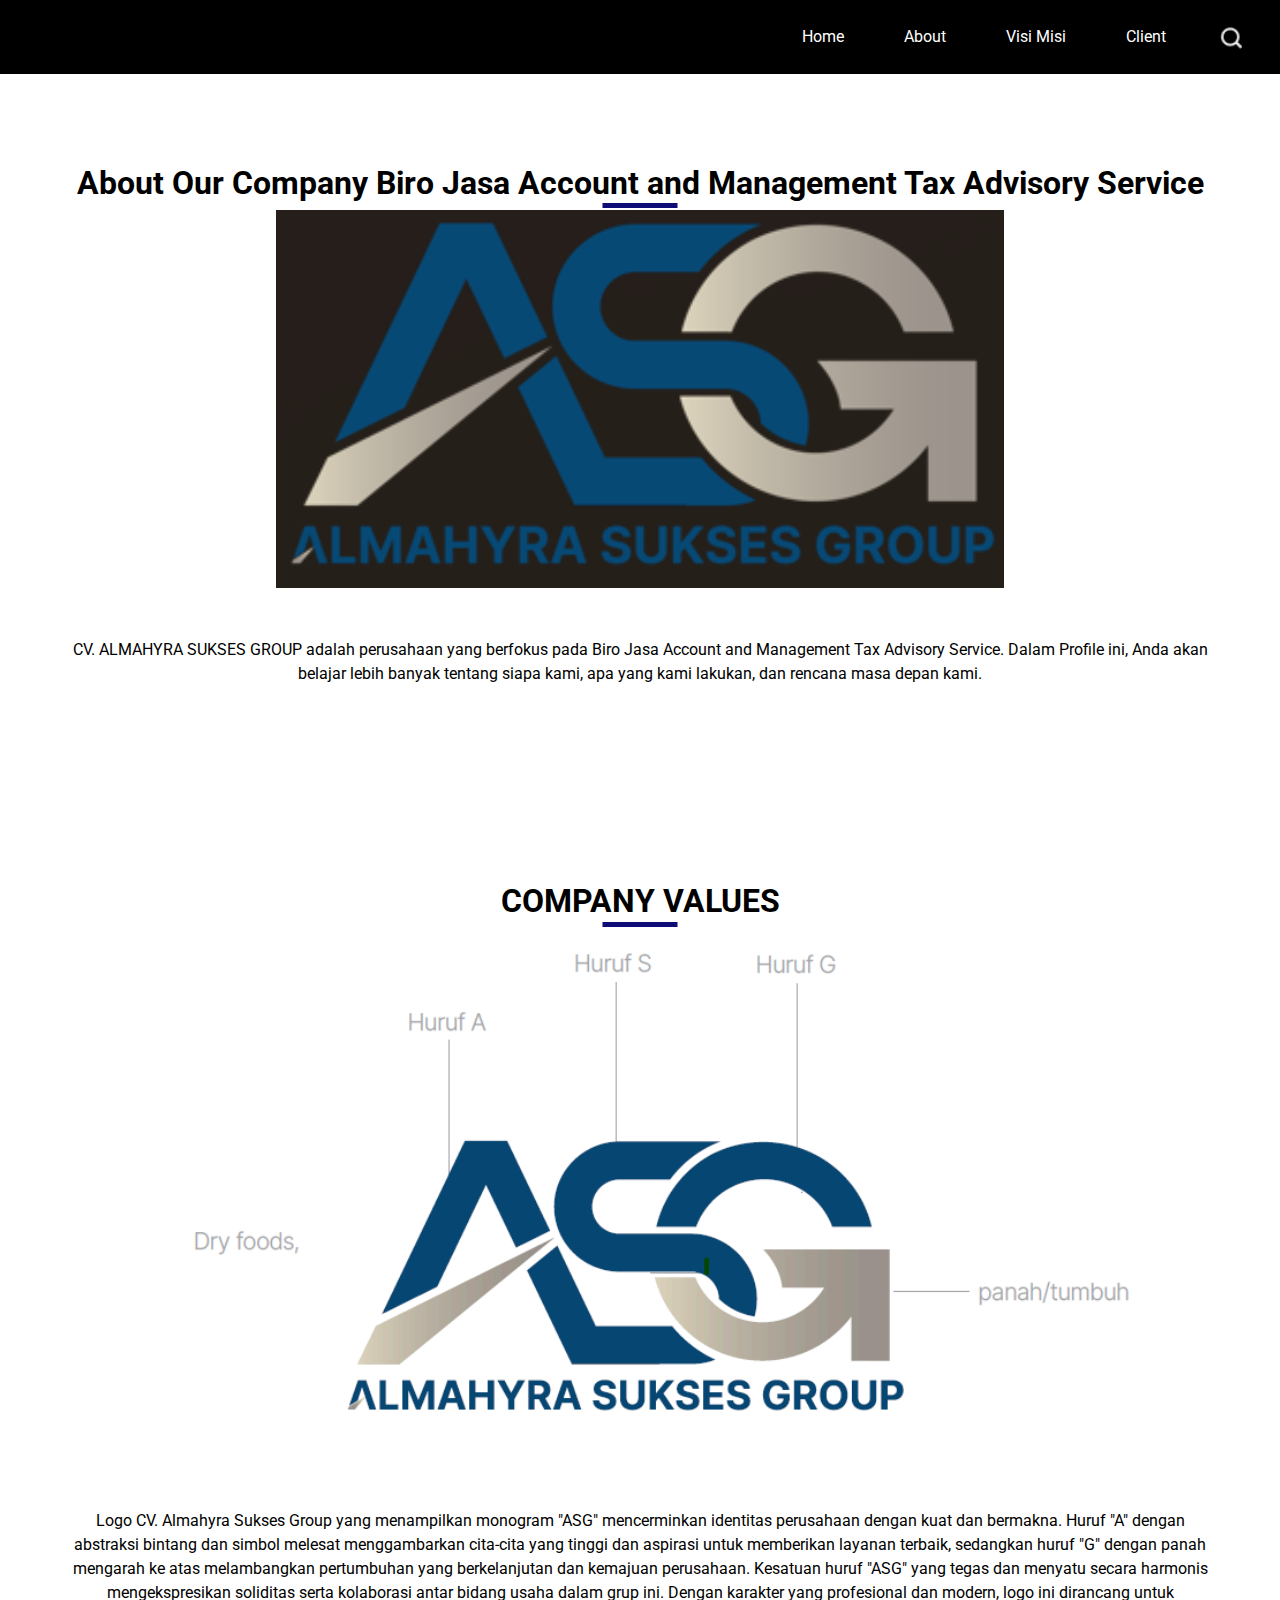
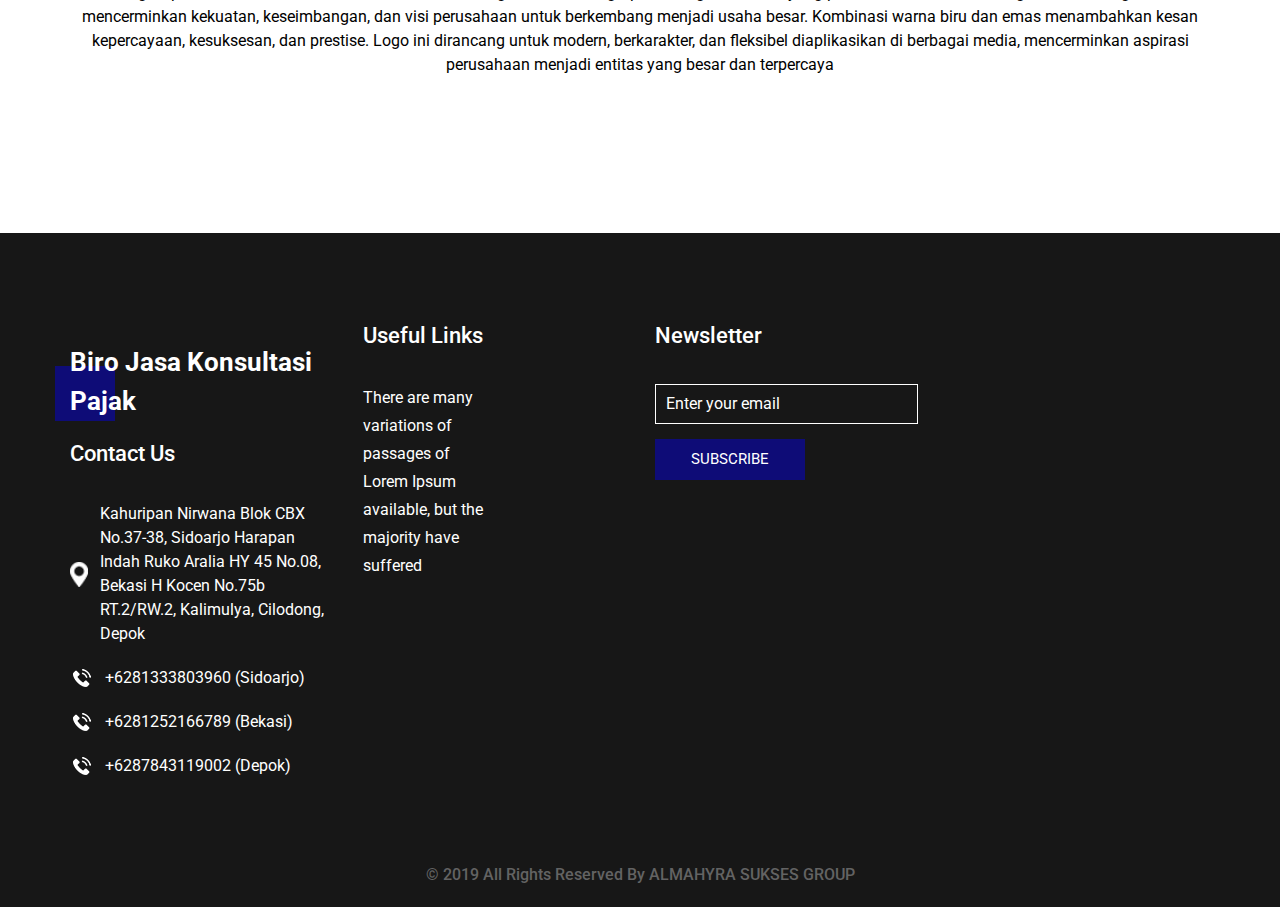
==== about.html @ 08581fa9 "push awal" ====
<!DOCTYPE html>
<html>

<head>
  <!-- Basic -->
  <meta charset="utf-8" />
  <meta http-equiv="X-UA-Compatible" content="IE=edge" />
  <!-- Mobile Metas -->
  <meta name="viewport" content="width=device-width, initial-scale=1, shrink-to-fit=no" />
  <!-- Site Metas -->
  <meta name="keywords" content="" />
  <meta name="description" content="" />
  <meta name="author" content="" />

  <title>COMPANY PROFILE ASG</title>

  <!-- slider stylesheet -->
  <!-- slider stylesheet -->
  <link rel="stylesheet" type="text/css"
    href="https://cdnjs.cloudflare.com/ajax/libs/OwlCarousel2/2.3.4/assets/owl.carousel.min.css" />

  <!-- bootstrap core css -->
  <link rel="stylesheet" type="text/css" href="css/bootstrap.css" />

  <!-- fonts style -->
  <link href="https://fonts.googleapis.com/css?family=Roboto:400,700&display=swap" rel="stylesheet" />
  <!-- Custom styles for this template -->
  <link href="css/style.css" rel="stylesheet" />
  <!-- responsive style -->
  <link href="css/responsive.css" rel="stylesheet" />
</head>

<body>
  <div class="hero_area">
    <!-- header section strats -->
    <header class="header_section">
      <div class="container-fluid">
        <nav class="navbar navbar-expand-lg custom_nav-container ">
          <!-- <a class="navbar-brand" href="index.html">
            <span>
              Biro Jasa Konsultasi Pajak
            </span>
          </a> -->
          <button class="navbar-toggler" type="button" data-toggle="collapse" data-target="#navbarSupportedContent"
            aria-controls="navbarSupportedContent" aria-expanded="false" aria-label="Toggle navigation">
            <span class="navbar-toggler-icon"></span>
          </button>

          <div class="collapse navbar-collapse" id="navbarSupportedContent">
            <div class="d-flex ml-auto flex-column flex-lg-row align-items-center">
              <ul class="navbar-nav  ">
                <li class="nav-item ">
                  <a class="nav-link" href="index.html">Home <span class="sr-only">(current)</span></a>
                </li>
                <li class="nav-item ">
                  <a class="nav-link" href="about.html"> About </a>
                </li>
                <!-- <li class="nav-item">
                  <a class="nav-link" href="how.html"> How </a>
                </li> -->
                <li class="nav-item">
                  <a class="nav-link" href="visimisi.html"> Visi Misi </a>
                </li>
                <li class="nav-item">
                  <a class="nav-link" href="client.html"> Client </a>
                </li>
                <!-- <li class="nav-item">
                  <a class="nav-link" href="#">
                    <span>Wallet</span> <img src="images/wallet.png" alt="" />
                  </a>
                </li>
                <li class="nav-item">
                  <a class="nav-link" href="#"> Login</a>
                </li>
                <li class="nav-item">
                  <a class="nav-link" href="#"> Sign Up</a>
                </li> -->
              </ul>
              <div class="user_option">
                <form class="form-inline my-2 my-lg-0 ml-0 ml-lg-4 mb-3 mb-lg-0">
                  <button class="btn  my-2 my-sm-0 nav_search-btn" type="submit"></button>
                </form>
              </div>
            </div>
          </div>
        </nav>
      </div>
    </header>
    <!-- end header section -->
  </div>

  <!-- about section -->

  <section class="about_section layout_padding">
    <div class="container">
      <div class="heading_container">
        <h2>
          About Our Company Biro Jasa Account and Management
          Tax Advisory Service
        </h2>
      </div>
      <div class="box" >
        <div class="img-box2">
          <img src="images/logo_ASG.png" alt="" style="margin-bottom: 50px;">
        </div>
        <div class="detail-box" >
          <p>
            CV. ALMAHYRA SUKSES GROUP adalah perusahaan yang
            berfokus pada Biro Jasa Account and Management Tax
            Advisory Service. Dalam Profile ini, Anda akan belajar lebih
            banyak tentang siapa kami, apa yang kami lakukan, dan
            rencana masa depan kami.
            
          </p>
          <!-- <div class="btn-box">
            <a href="">
              Read More
            </a>
          </div> -->
        </div>
      </div>
    </div>
  </section>
  <section class="about_section layout_padding">
    <div class="container">
      <div class="heading_container">
        <h2>
          COMPANY VALUES
        </h2>
      </div>
      <div class="box" >
        <div class="img-box2">
          <img src="images/company_value.png" alt="" style="margin-bottom: 50px;">
        </div>
        <div class="detail-box" style="margin-bottom: 50px;">
          <p>
            Logo CV. Almahyra Sukses Group yang menampilkan monogram
            "ASG" mencerminkan identitas perusahaan dengan kuat dan
            bermakna. Huruf "A" dengan abstraksi bintang dan simbol
            melesat menggambarkan cita-cita yang tinggi dan aspirasi untuk
            memberikan layanan terbaik, sedangkan huruf "G" dengan
            panah mengarah ke atas melambangkan pertumbuhan yang
            berkelanjutan dan kemajuan perusahaan. Kesatuan huruf "ASG"
            yang tegas dan menyatu secara harmonis mengekspresikan
            soliditas serta kolaborasi antar bidang usaha dalam grup ini.
            Dengan karakter yang profesional dan modern, logo ini
            dirancang untuk mencerminkan kekuatan, keseimbangan, dan
            visi perusahaan untuk berkembang menjadi usaha besar.
            Kombinasi warna biru dan emas menambahkan kesan
            kepercayaan, kesuksesan, dan prestise. Logo ini dirancang
            untuk modern, berkarakter, dan fleksibel diaplikasikan di
            berbagai media, mencerminkan aspirasi perusahaan menjadi
            entitas yang besar dan terpercaya
            
          </p>
          <!-- <div class="btn-box">
            <a href="">
              Read More
            </a>
          </div> -->
        </div>
      </div>
    </div>
  </section>
  <!-- end about section -->

  <!-- info section -->
  <section class="info_section layout_padding">
    <div class="container">
      <div class="row">
        <div class="col-md-3">
          <div class="info_contact">
            <div class="info_logo">
              <a href="index.html">
                <span>
                  Biro Jasa Konsultasi Pajak
                </span>
              </a>
            </div>
            <h5>
              Contact Us
            </h5>
            <div>
              <div class="img-box">
                <img src="images/location.png" width="18px" alt="" />
              </div>
              <p>
                Kahuripan Nirwana Blok CBX No.37-38, Sidoarjo
                Harapan Indah Ruko Aralia HY 45 No.08, Bekasi
                H Kocen No.75b RT.2/RW.2, Kalimulya, Cilodong, Depok
              </p>
            </div>
            <div>
              <div class="img-box">
                <img src="images/phone.png" width="18px" alt="" />
              </div>
              <p>
                +6281333803960 (Sidoarjo)
              </p>
            </div>
            <div>
              <div class="img-box">
                <img src="images/phone.png" width="18px" alt="" />
              </div>
              <p>
                +6281252166789 (Bekasi)
              </p>
            </div>
            <div>
              <div class="img-box">
                <img src="images/phone.png" width="18px" alt="" />
              </div>
              <p>
                +6287843119002 (Depok)
              </p>
            </div>
          </div>
        </div>
        

        <div class="col-md-3">
          <div class="info_links">
            <h5>
              Useful Links
            </h5>
            <ul>
              <li>
                <a href="">
                  There are many
                </a>
              </li>
              <li>
                <a href="">
                  variations of
                </a>
              </li>
              <li>
                <a href="">
                  passages of
                </a>
              </li>
              <li>
                <a href="">
                  Lorem Ipsum
                </a>
              </li>
              <li>
                <a href="">
                  available, but the
                </a>
              </li>
              <li>
                <a href="">
                  majority have
                </a>
              </li>
              <li>
                <a href="">
                  suffered
                </a>
              </li>
            </ul>
          </div>
        </div>
        <div class="col-md-3">
          <div class="info_form ">
            <h5>
              Newsletter
            </h5>
            <form action="">
              <input type="email" placeholder="Enter your email" />
              <button>
                Subscribe
              </button>
            </form>
          </div>
        </div>
      </div>
    </div>
  </section>

  <!-- end info_section -->

  <!-- footer section -->
  <section class="container-fluid footer_section">
    <p>
      &copy; 2019 All Rights Reserved By
      <a href="https://html.design/">ALMAHYRA SUKSES GROUP</a>
    </p>
  </section>
  <!-- footer section -->

  <script type="text/javascript" src="js/jquery-3.4.1.min.js"></script>
  <script type="text/javascript" src="js/bootstrap.js"></script>
  <script type="text/javascript" src="https://cdnjs.cloudflare.com/ajax/libs/OwlCarousel2/2.3.4/owl.carousel.min.js">
  </script>
  <!-- owl carousel script 
    -->
  <script type="text/javascript">
    $(".owl-carousel").owlCarousel({
      loop: true,
      margin: 0,
      navText: [],
      center: true,
      autoplay: true,
      autoplayHoverPause: true,
      responsive: {
        0: {
          items: 1
        },
        1000: {
          items: 3
        }
      }
    });
  </script>
  <!-- end owl carousel script -->
</body>

</html>
---- css/style.css ----
body {
  font-family: "Roboto", sans-serif;
  color: #000000;
  background-color: #ffffff;
}

.layout_padding {
  padding: 90px 0;
}

.layout_padding2 {
  padding: 45px 0;
}

.layout_padding2-top {
  padding-top: 45px;
}

.layout_padding2-bottom {
  padding-bottom: 45px;
}

.layout_padding-top {
  padding-top: 90px;
}

.layout_padding-bottom {
  padding-bottom: 90px;
}

.heading_container {
  display: -webkit-box;
  display: -ms-flexbox;
  display: flex;
  -webkit-box-pack: center;
      -ms-flex-pack: center;
          justify-content: center;
  text-align: center;
}

.heading_container h2 {
  font-weight: bold;
  position: relative;
}

.heading_container h2::before {
  content: "";
  position: absolute;
  bottom: -6px;
  left: 50%;
  width: 75px;
  height: 5px;
  background-color: #0e0c77;
  -webkit-transform: translateX(-50%);
          transform: translateX(-50%);
}

/*header section*/
.hero_area {
  background-image: url(../images/hero-bg.jpg);
  background-size: cover;
}

.sub_page .hero_area {
  height: auto;
}

.sub_page .who_section.layout_padding {
  padding-top: 0;
}

.hero_area.sub_pages {
  height: auto;
}

.header_section {
  background-color: #000000;
}
/* INI HEADERNYA  */

.header_section .container-fluid {
  padding-right: 25px;
  padding-left: 25px;
}

.header_section .nav_container {
  margin: 0 auto;
}

.custom_nav-container.navbar-expand-lg .navbar-nav .nav-item .nav-link {
  margin: 10px 30px;
  padding: 0;
  color: #ffffff;
  text-align: center;
  position: relative;
}

.custom_nav-container.navbar-expand-lg .navbar-nav .nav-item .nav-link::after {
  display: none;
  content: "";
  position: absolute;
  left: 0;
  bottom: 0;
  width: 100%;
  height: 1px;
  background-color: #ffffff;
}

.custom_nav-container.navbar-expand-lg .navbar-nav .nav-item.active a::after, .custom_nav-container.navbar-expand-lg .navbar-nav .nav-item:hover a::after {
  display: block;
}

a,
a:hover,
a:focus {
  text-decoration: none;
}

a:hover,
a:focus {
  color: initial;
}

.btn,
.btn:focus {
  outline: none !important;
  -webkit-box-shadow: none;
          box-shadow: none;
}

.user_option {
  display: -webkit-box;
  display: -ms-flexbox;
  display: flex;
  -webkit-box-align: center;
      -ms-flex-align: center;
          align-items: center;
}

.user_option a {
  color: #ffffff;
  margin: 10px 30px;
}

.custom_nav-container .nav_search-btn {
  background-image: url(../images/search-icon.png);
  background-size: 22px;
  background-repeat: no-repeat;
  background-position-y: 7px;
  width: 35px;
  height: 35px;
  padding: 0;
  border: none;
}

.navbar-brand {
  display: -webkit-box;
  display: -ms-flexbox;
  display: flex;
  -webkit-box-align: center;
      -ms-flex-align: center;
          align-items: center;
  position: relative;
}

.navbar-brand span {
  font-size: 40px;
  color: #ffffff;
  position: relative;
  z-index: 3;
}
.title {
  display: flex;
  justify-content: center; /* Mencentralisasi gambar secara horizontal */
  align-items: center; /* Mencentralisasi gambar secara vertikal */
  height: 100px; /* Atur tinggi sesuai kebutuhan */
}

.navbar-brand::before {
  content: "";
  position: absolute;
  left: -10px;
  bottom: 0;
  width: 45px;
  height: 45px;
  background-color: #000000;
  z-index: 2;
}

.custom_nav-container {
  z-index: 99999;
  padding: 15px 0;
}

.custom_nav-container .navbar-toggler {
  outline: none;
}

.custom_nav-container .navbar-toggler .navbar-toggler-icon {
  background-image: url(../images/menu.png);
  background-size: 55px;
}

/*end header section*/
.slider_section {
  height: 90%;
  display: -webkit-box;
  display: -ms-flexbox;
  display: flex;
  -webkit-box-align: center;
      -ms-flex-align: center;
          align-items: center;
  color: #ffffff;
}

.slider_section #carouselExampleIndicators {
  width: 100%;
}

.slider_section .row {
  -webkit-box-align: center;
      -ms-flex-align: center;
          align-items: center;
}

.slider_section .box {
  margin: 125px 0;
}

.slider_section .detail-box h1 {
  font-size: 4rem;
  font-weight: bold;
}

.slider_section .detail-box h2 {
  font-weight: bold;
  font-size: 2.5rem;
}

.slider_section .detail-box p {
  margin-top: 25px;
}

.slider_section .detail-box a {
  display: inline-block;
  padding: 10px 45px;
  background-color: #171717;
  border: 1px solid #171717;
  color: #ffffff;
  border-radius: 5px;
  -webkit-transition: -webkit-transform 0.3s;
  transition: -webkit-transform 0.3s;
  transition: transform 0.3s;
  transition: transform 0.3s, -webkit-transform 0.3s;
  margin-top: 35px;
}

.slider_section .detail-box a:hover {
  -webkit-transform: translateY(-3px);
          transform: translateY(-3px);
  -webkit-box-shadow: 0px 3px 4px 0 rgba(0, 0, 0, 0.2);
          box-shadow: 0px 3px 4px 0 rgba(0, 0, 0, 0.2);
}

.slider_section .img-box img {
  width: 100%;
}
.slider_section .img-box2 img {
  width: 100%;
}
.slider_section #carouselExampleIndicators .carousel-indicators {
  bottom: 45px;
  margin: 0;
  -webkit-box-align: center;
      -ms-flex-align: center;
          align-items: center;
}

.slider_section #carouselExampleIndicators .carousel-indicators li {
  width: 14px;
  height: 14px;
  background-color: transparent;
  border: 2px solid #ffffff;
  border-radius: 100%;
  opacity: 1;
}

.slider_section #carouselExampleIndicators .carousel-indicators li.active {
  border: 4px solid #ffffff;
}

.how_section .how_container {
  display: -webkit-box;
  display: -ms-flexbox;
  display: flex;
  -webkit-box-pack: center;
      -ms-flex-pack: center;
          justify-content: center;
  padding: 45px 60px;
  -ms-flex-wrap: wrap;
      flex-wrap: wrap;
}

.how_section .how_container .box {
  text-align: center;
  margin: 10px;
  min-width: 200px;
  width: 325px;
}

.how_section .how_container .box .img-box {
  display: -webkit-box;
  display: -ms-flexbox;
  display: flex;
  -webkit-box-pack: center;
      -ms-flex-pack: center;
          justify-content: center;
  height: 200px;
  background-color: #f6f5f7;
}

.how_section .how_container .box .img-box svg {
  width: 75px;
  height: auto;
}

.how_section .how_container .box .detail-box {
  margin-top: 15px;
}

.how_section .how_container .box .detail-box h5 {
  font-weight: bold;
  position: relative;
}

.how_section .how_container .box .detail-box h5::before {
  display: none;
  content: "";
  position: absolute;
  bottom: -4px;
  left: 50%;
  width: 75px;
  height: 2px;
  background-color: #0e0c77;
  -webkit-transform: translateX(-50%);
          transform: translateX(-50%);
}

.how_section .how_container .box .detail-box p {
  color: #b8b8b8;
}

.how_section .how_container .box:hover .img-box {
  background-color: #0e0c77;
}

.how_section .how_container .box:hover .img-box svg {
  fill: #ffffff;
}

.how_section .how_container .box:hover .detail-box {
  margin-top: 15px;
}

.how_section .how_container .box:hover .detail-box h5::before {
  display: block;
}

.how_section .how_container .box:hover .detail-box p {
  color: #393a3c;
}

.how_section .btn-box {
  display: -webkit-box;
  display: -ms-flexbox;
  display: flex;
  -webkit-box-pack: center;
      -ms-flex-pack: center;
          justify-content: center;
}

.how_section .btn-box a {
  display: inline-block;
  padding: 10px 45px;
  background-color: #171717;
  border: 1px solid #171717;
  color: #ffffff;
  border-radius: 5px;
  -webkit-transition: -webkit-transform 0.3s;
  transition: -webkit-transform 0.3s;
  transition: transform 0.3s;
  transition: transform 0.3s, -webkit-transform 0.3s;
}

.how_section .btn-box a:hover {
  -webkit-transform: translateY(-3px);
          transform: translateY(-3px);
  -webkit-box-shadow: 0px 3px 4px 0 rgba(0, 0, 0, 0.2);
          box-shadow: 0px 3px 4px 0 rgba(0, 0, 0, 0.2);
}

.about_section {
  text-align: center;
}

.about_section .box {
  display: -webkit-box;
  display: -ms-flexbox;
  display: flex;
  -webkit-box-orient: vertical;
  -webkit-box-direction: normal;
      -ms-flex-direction: column;
          flex-direction: column;
  -webkit-box-align: center;
      -ms-flex-align: center;
          align-items: center;
}

.about_section .box .img-box {
  display: -webkit-box;
  display: -ms-flexbox;
  display: flex;
  -webkit-box-pack: center;
      -ms-flex-pack: center;
          justify-content: center;
  margin-top: 25px;
}

.about_section .box .img-box img {
  max-width: 100%;
  -webkit-filter: drop-shadow(0px 36px 13px rgba(0, 0, 0, 0.3));
          filter: drop-shadow(0px 36px 13px rgba(0, 0, 0, 0.3));
}

.about_section .btn-box {
  display: -webkit-box;
  display: -ms-flexbox;
  display: flex;
  -webkit-box-pack: center;
      -ms-flex-pack: center;
          justify-content: center;
}

.about_section .btn-box a {
  display: inline-block;
  padding: 10px 45px;
  background-color: #171717;
  border: 1px solid #171717;
  color: #ffffff;
  border-radius: 5px;
  -webkit-transition: -webkit-transform 0.3s;
  transition: -webkit-transform 0.3s;
  transition: transform 0.3s;
  transition: transform 0.3s, -webkit-transform 0.3s;
  margin-top: 35px;
}

.about_section .btn-box a:hover {
  -webkit-transform: translateY(-3px);
          transform: translateY(-3px);
  -webkit-box-shadow: 0px 3px 4px 0 rgba(0, 0, 0, 0.2);
          box-shadow: 0px 3px 4px 0 rgba(0, 0, 0, 0.2);
}

section.app_section {
  color: #ffffff;
  background: -webkit-gradient(linear, left top, right top, from(#0e0c77), to(#072e85));
  background: linear-gradient(to right, #0e0c77, #072e85);
}

section.app_section .row {
  -webkit-box-align: center;
      -ms-flex-align: center;
          align-items: center;
}

section.app_section .detail-box h2 {
  font-weight: bold;
  margin-bottom: 20px;
}

section.app_section .detail-box .download_box {
  margin-top: 55px;
  max-width: 45px 0;
  display: -webkit-box;
  display: -ms-flexbox;
  display: flex;
  -webkit-box-align: center;
      -ms-flex-align: center;
          align-items: center;
}

section.app_section .detail-box .download_box h5 {
  margin-right: 25px;
}

section.app_section .detail-box .download_box .btn-box {
  display: -webkit-box;
  display: -ms-flexbox;
  display: flex;
}

section.app_section .detail-box .download_box .btn-box a {
  display: -webkit-box;
  display: -ms-flexbox;
  display: flex;
  margin: 0 5px;
}

section.app_section .detail-box .download_box .btn-box a img {
  max-width: 100%;
}

section.app_section .img-box {
  display: -webkit-box;
  display: -ms-flexbox;
  display: flex;
  -webkit-box-pack: center;
      -ms-flex-pack: center;
          justify-content: center;
  -webkit-transform: scale(1.07) translateY(-14px);
          transform: scale(1.07) translateY(-14px);
}

section.app_section .img-box img {
  width: 85%;
}

.auto_section {
  text-align: center;
}

.auto_section .box {
  display: -webkit-box;
  display: -ms-flexbox;
  display: flex;
  -webkit-box-orient: vertical;
  -webkit-box-direction: normal;
      -ms-flex-direction: column;
          flex-direction: column;
  -webkit-box-align: center;
      -ms-flex-align: center;
          align-items: center;
}

.auto_section .box .img-box {
  display: -webkit-box;
  display: -ms-flexbox;
  display: flex;
  -webkit-box-pack: center;
      -ms-flex-pack: center;
          justify-content: center;
  margin-top: 5px;
}

.auto_section .box .img-box img {
  max-width: 100%;
}

.auto_section .btn-box {
  display: -webkit-box;
  display: -ms-flexbox;
  display: flex;
  -webkit-box-pack: center;
      -ms-flex-pack: center;
          justify-content: center;
}

.auto_section .btn-box a {
  display: inline-block;
  padding: 10px 45px;
  background-color: #171717;
  border: 1px solid #171717;
  color: #ffffff;
  border-radius: 5px;
  -webkit-transition: -webkit-transform 0.3s;
  transition: -webkit-transform 0.3s;
  transition: transform 0.3s;
  transition: transform 0.3s, -webkit-transform 0.3s;
  margin-top: 35px;
}

.auto_section .btn-box a:hover {
  -webkit-transform: translateY(-3px);
          transform: translateY(-3px);
  -webkit-box-shadow: 0px 3px 4px 0 rgba(0, 0, 0, 0.2);
          box-shadow: 0px 3px 4px 0 rgba(0, 0, 0, 0.2);
}

.client_section .box {
  display: -webkit-box;
  display: -ms-flexbox;
  display: flex;
  -webkit-box-align: center;
      -ms-flex-align: center;
          align-items: center;
  width: 65%;
  margin: 45px auto;
}

.client_section .box .client_id {
  display: -webkit-box;
  display: -ms-flexbox;
  display: flex;
  -webkit-box-orient: vertical;
  -webkit-box-direction: normal;
      -ms-flex-direction: column;
          flex-direction: column;
  -webkit-box-align: center;
      -ms-flex-align: center;
          align-items: center;
  padding: 10px 40px 5px 15px;
  text-align: center;
  position: relative;
  margin-right: 25px;
}

.client_section .box .client_id .img-box {
  width: 175px;
}

.client_section .box .client_id .img-box img {
  width: 100%;
}

.client_section .box .client_id .name {
  margin-top: 15px;
}

.client_section .box .client_id .name h5 {
  text-transform: uppercase;
  font-size: 18px;
}

.client_section .box .client_id .name h6 {
  color: #6d6c6c;
}

.client_section .box .client_id:before {
  content: "";
  position: absolute;
  top: 0;
  left: 0;
  width: 100%;
  height: 100%;
  background-color: #ffffff;
  z-index: -1;
  -webkit-clip-path: polygon(0 14%, 89% 14%, 89% 48%, 100% 53%, 89% 58%, 89% 100%, 0 100%);
          clip-path: polygon(0 14%, 89% 14%, 89% 48%, 100% 53%, 89% 58%, 89% 100%, 0 100%);
}

.client_section .box .client_id:after {
  content: "";
  position: absolute;
  top: 17%;
  left: 3%;
  width: 85%;
  height: 85%;
  background-color: rgba(0, 0, 0, 0.2);
  z-index: -2;
  -webkit-filter: blur(25px);
          filter: blur(25px);
}

.client_section .btn-box {
  display: -webkit-box;
  display: -ms-flexbox;
  display: flex;
  -webkit-box-pack: center;
      -ms-flex-pack: center;
          justify-content: center;
}

.client_section .btn-box a {
  display: inline-block;
  padding: 10px 45px;
  background-color: #171717;
  border: 1px solid #171717;
  color: #ffffff;
  border-radius: 5px;
  -webkit-transition: -webkit-transform 0.3s;
  transition: -webkit-transform 0.3s;
  transition: transform 0.3s;
  transition: transform 0.3s, -webkit-transform 0.3s;
  margin-top: 25px;
}

.client_section .btn-box a:hover {
  -webkit-transform: translateY(-3px);
          transform: translateY(-3px);
  -webkit-box-shadow: 0px 3px 4px 0 rgba(0, 0, 0, 0.2);
          box-shadow: 0px 3px 4px 0 rgba(0, 0, 0, 0.2);
}

.info_section {
  background-color: #171717;
  color: #ffffff;
  padding: 90px 0 45px 0;
}

.info_section h5 {
  margin-bottom: 35px;
  font-size: 22px;
}

.info_section .info_contact .info_logo a {
  position: relative;
}

.info_section .info_contact .info_logo a span {
  color: #ffffff;
  font-size: 26px;
  font-weight: bold;
  position: relative;
  z-index: 3;
}

.info_section .info_contact .info_logo a::before {
  content: "";
  position: absolute;
  left: -15px;
  bottom: 0;
  width: 60px;
  height: 55px;
  background-color: #0e0c77;
  z-index: 2;
}

.info_section .info_contact .img-box {
  width: 35px;
  display: -webkit-box;
  display: -ms-flexbox;
  display: flex;
  -webkit-box-pack: center;
      -ms-flex-pack: center;
          justify-content: center;
}

.info_section .info_contact p {
  margin: 0;
}

.info_section .info_contact > div {
  display: -webkit-box;
  display: -ms-flexbox;
  display: flex;
  -webkit-box-align: center;
      -ms-flex-align: center;
          align-items: center;
  margin: 20px 0;
}

.info_section .info_contact > div img {
  height: auto;
  margin-right: 12px;
}

.info_section .info_links ul {
  padding: 0;
}

.info_section .info_links ul li {
  list-style-type: none;
}

.info_section .info_links ul li a {
  display: inline-block;
  color: #ffffff;
  margin: 2px 0;
}

.info_section .info_form form input {
  outline: none;
  width: 100%;
  padding: 7px 10px;
  border: 1px solid #ffffff;
  background-color: transparent;
  color: #ffffff;
}

.info_section .info_form form input::-webkit-input-placeholder {
  color: #ffffff;
}

.info_section .info_form form input:-ms-input-placeholder {
  color: #ffffff;
}

.info_section .info_form form input::-ms-input-placeholder {
  color: #ffffff;
}

.info_section .info_form form input::placeholder {
  color: #ffffff;
}

.info_section .info_form form button {
  display: inline-block;
  padding: 8px 35px;
  background-color: #0e0c77;
  border: 1px solid #0e0c77;
  color: #ffffff;
  border-radius: 0;
  -webkit-transition: -webkit-transform 0.3s;
  transition: -webkit-transform 0.3s;
  transition: transform 0.3s;
  transition: transform 0.3s, -webkit-transform 0.3s;
  margin-top: 15px;
  text-transform: uppercase;
  font-size: 15px;
}

.info_section .info_form form button:hover {
  -webkit-transform: translateY(-3px);
          transform: translateY(-3px);
  -webkit-box-shadow: 0px 3px 4px 0 rgba(0, 0, 0, 0.2);
          box-shadow: 0px 3px 4px 0 rgba(0, 0, 0, 0.2);
}

/* footer section*/
.footer_section {
  background-color: #171717;
  font-weight: 500;
  display: -webkit-box;
  display: -ms-flexbox;
  display: flex;
  -webkit-box-pack: center;
      -ms-flex-pack: center;
          justify-content: center;
}

.footer_section p {
  padding: 20px;
  color: #636363;
  margin: 0 auto;
  text-align: center;
}

.footer_section a {
  color: #636363;
}
.box {
  position: relative;
  overflow: hidden; /* Memastikan gambar tidak meluap */
}

.img-box img {
  transition: filter 0.3s ease; /* Efek transisi */
}


.box:hover .img-box img {
  filter: brightness(0) invert(1);
}

.text {
  display: flex;
  justify-content: center; /* Untuk memusatkan secara horizontal */
  align-items: center; /* Untuk memusatkan secara vertikal jika ada tinggi */
  color: #072e85;
  text-align: center; /* Menjaga teks tetap rapi */
  width: 100%; /* Pastikan lebar penuh agar bisa memusatkan konten */
}

/* end footer section*/
/*# sourceMappingURL=style.css.map */
---- css/responsive.css ----
@media (max-width: 1120px) {}

@media (max-width: 992px) {

    .custom_nav-container .nav_search-btn {
        background-position: center;
        margin-top: 10px;
    }

    .slider_section .box {
        margin: 75px 0 125px 0;
    }

    .client_section .box {
        width: 90%;
    }
}

@media (max-width: 768px) {
    .slider_section .detail-box {
        text-align: center;
        margin-bottom: 45px;
    }

    .info_section .col-md-3 {
        text-align: center;
    }

    .info_section .col-md-3:not(:nth-last-child(1)) {
        margin-bottom: 35px;
    }

    .info_section .col-md-3>div {
        display: flex;
        flex-direction: column;
        align-items: center;
    }

    section.app_section {
        padding: 65px 0;
    }

    section.app_section .img-box {
        transform: none;
        margin-top: 35px;
    }

    section.app_section .detail-box {
        text-align: center;
    }

    .client_section .box {
        width: 100%;
    }

    .info_section .info_contact .info_logo {
        margin-bottom: 45px;
    }

    .info_section .info_form form input {
        text-align: center;
    }
}


@media (max-width: 576px) {
    .slider_section .detail-box h1 {
        font-size: 3.5rem;
    }

    .slider_section .detail-box h2 {
        font-size: 2.2rem;
    }

    section.app_section .detail-box .download_box {
        flex-direction: column;
    }

    section.app_section .detail-box .download_box .btn-box {
        margin-top: 15px;
    }

    .client_section .box {
        flex-direction: column;
        align-items: center;
        text-align: center;
    }

    .client_section .box .client_id {
        margin: 0;
        margin-bottom: 15px;
    }

    .client_section .box .client_id {
        padding: 15px;
    }

    .client_section .box .client_id::before {
        clip-path: none;
    }

    .client_section .box .client_id::after {
        top: 3%;
        left: 0%;
        width: 100%;
        height: 100%;
        background-color: rgba(0, 0, 0, 0.1);
        filter: blur(10px);

    }
}

@media (max-width: 480px) {}

@media (max-width: 420px) {
    .slider_section .detail-box h1 {
        font-size: 2.5rem;
    }

    .slider_section .detail-box h2 {
        font-size: 1.8rem;
    }
}

@media (max-width: 360px) {}

@media (min-width: 1200px) {
    .container {
        max-width: 1170px;
    }
}
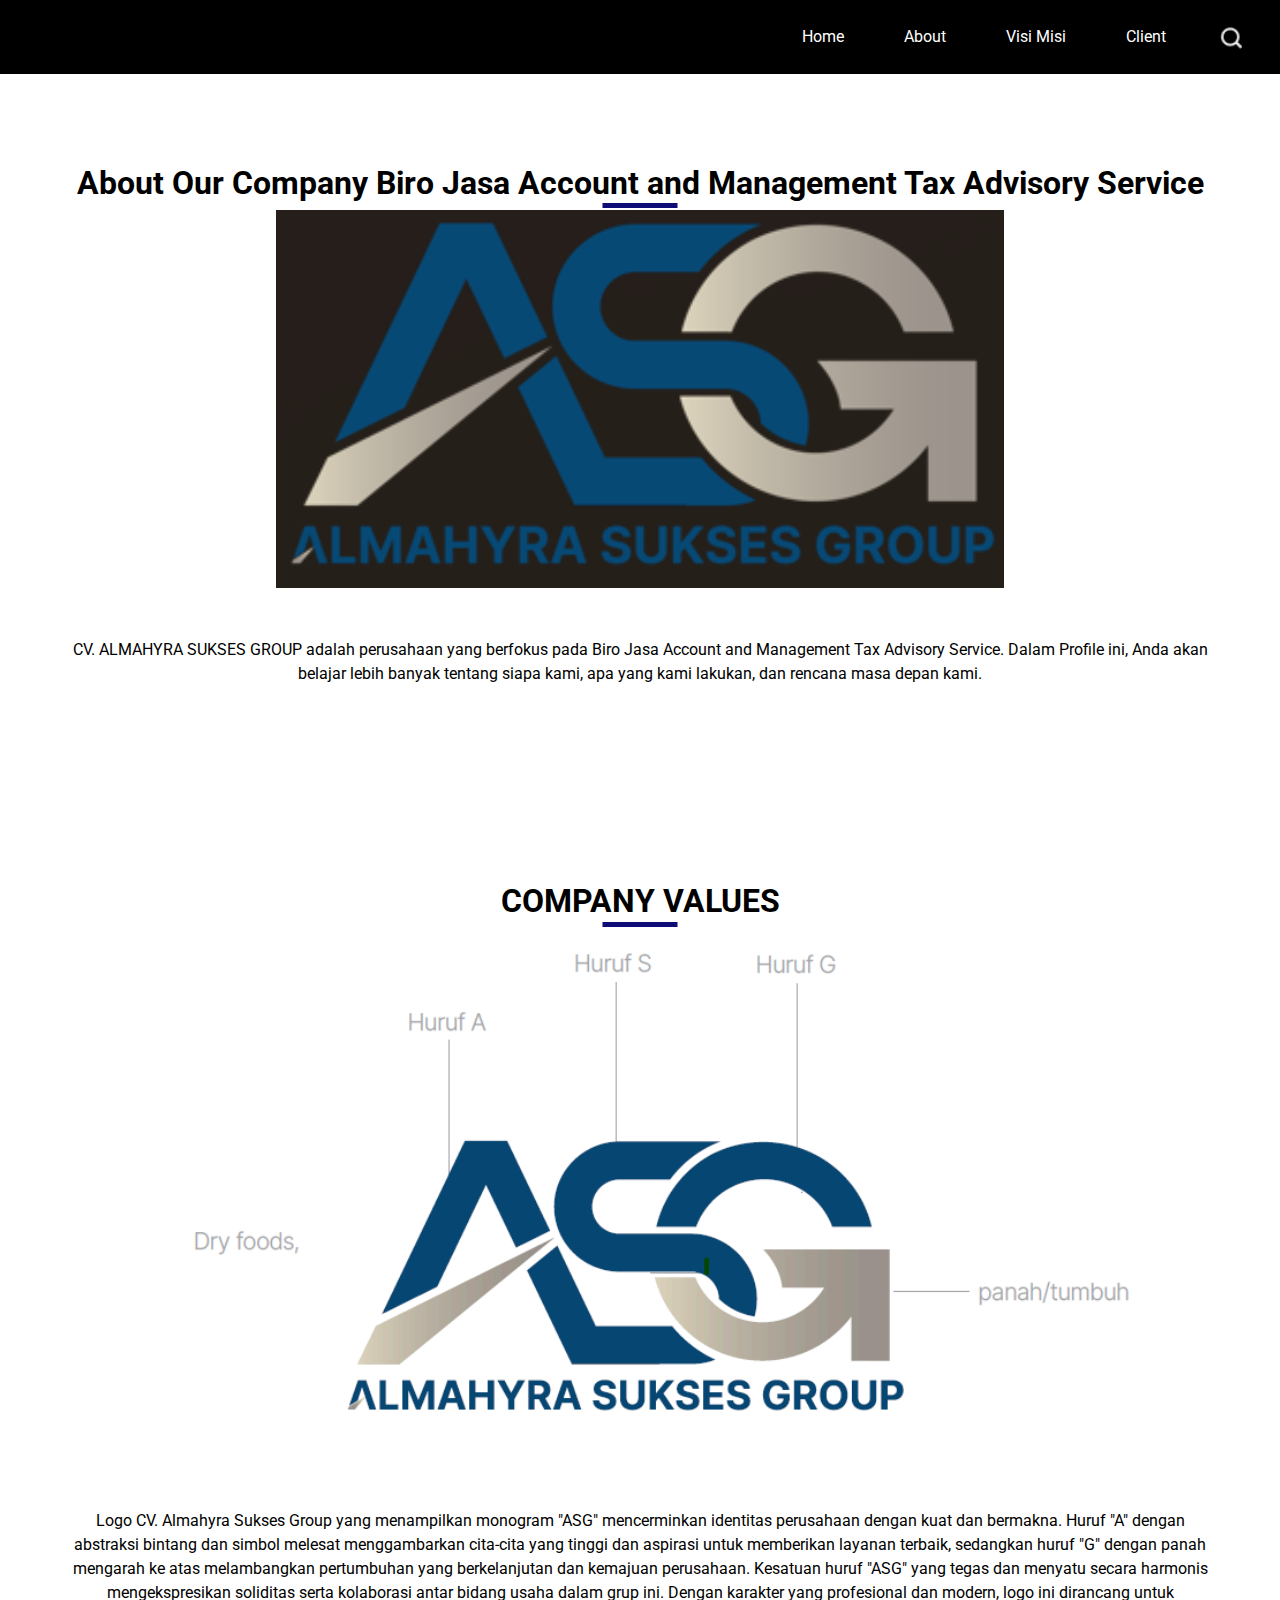
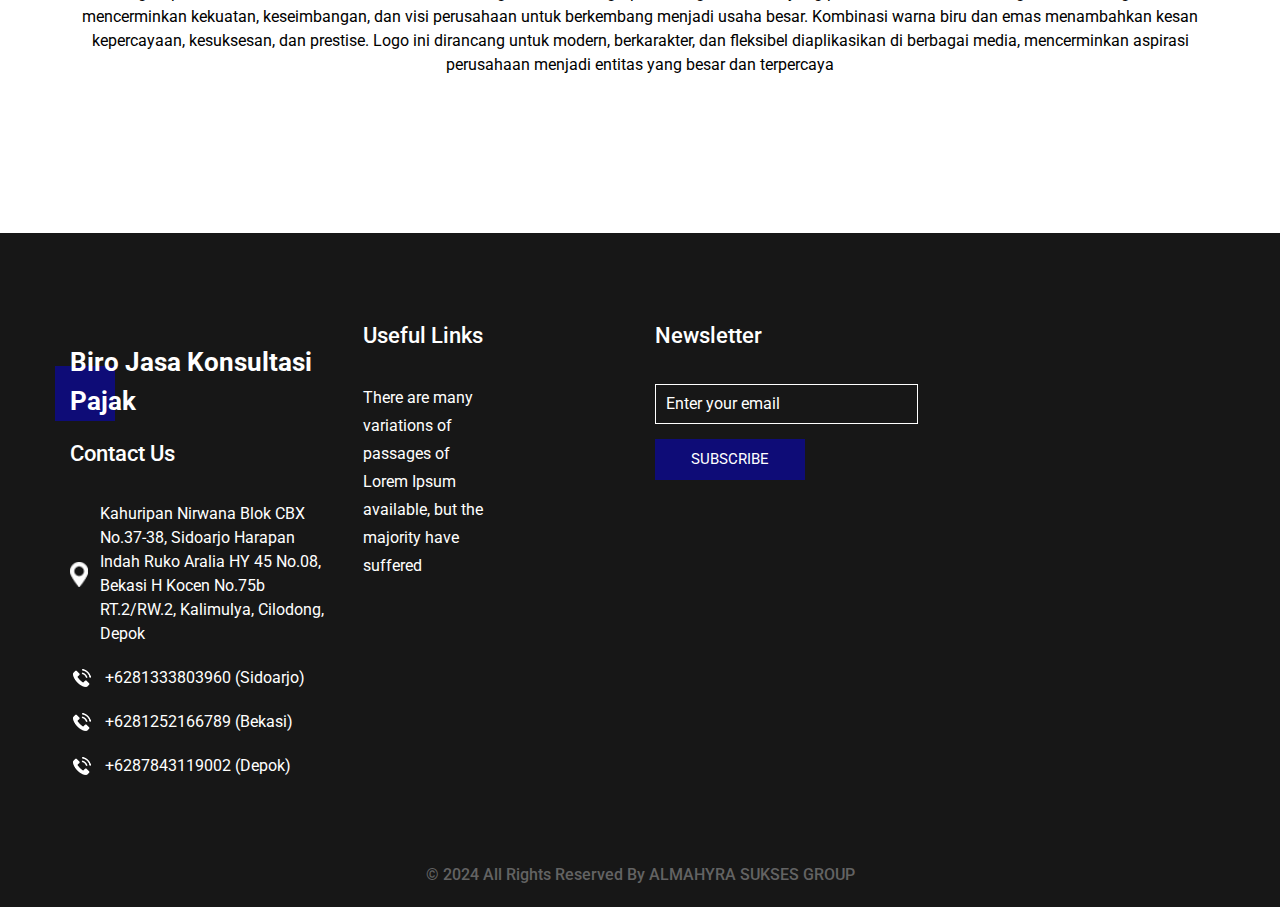
==== commit a64176a3: "push awal" ====
--- a/about.html
+++ b/about.html
@@ -284,7 +284,7 @@
   <!-- footer section -->
   <section class="container-fluid footer_section">
     <p>
-      &copy; 2019 All Rights Reserved By
+      &copy; 2024 All Rights Reserved By
       <a href="https://html.design/">ALMAHYRA SUKSES GROUP</a>
     </p>
   </section>
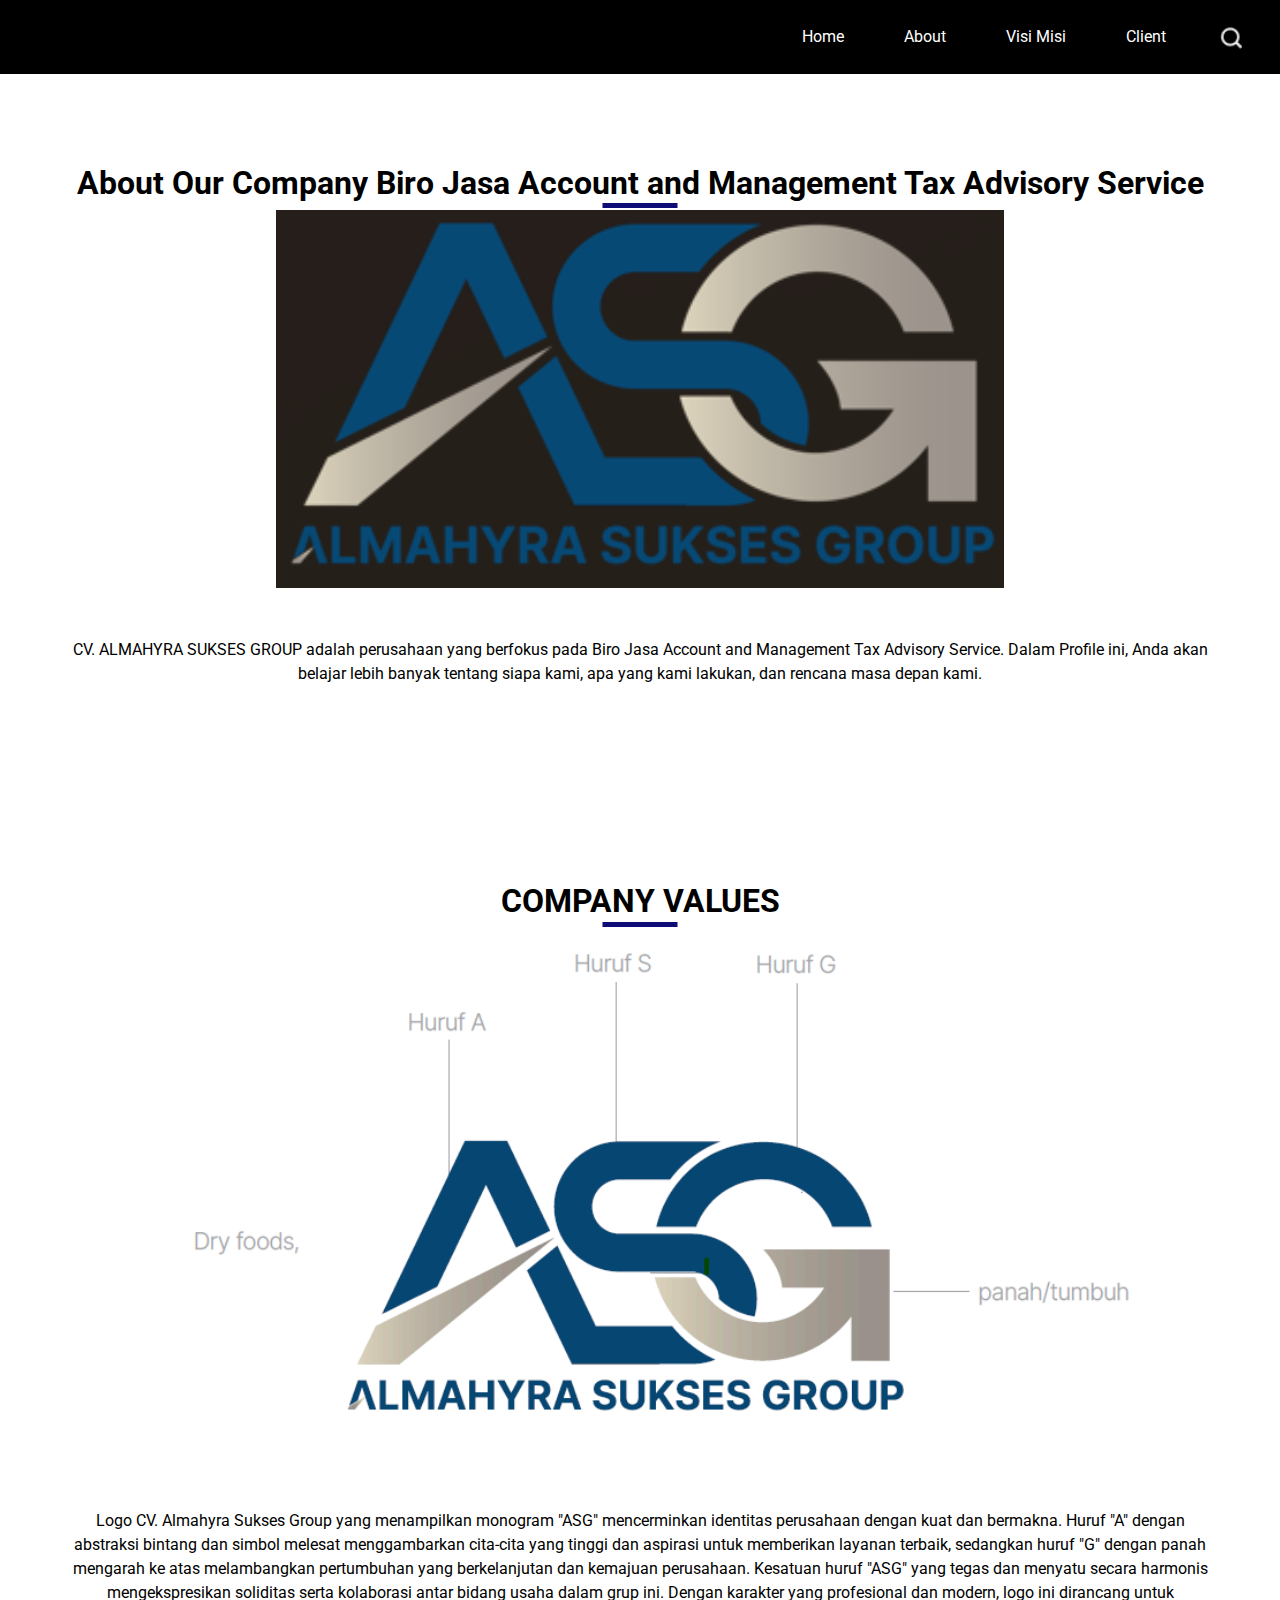
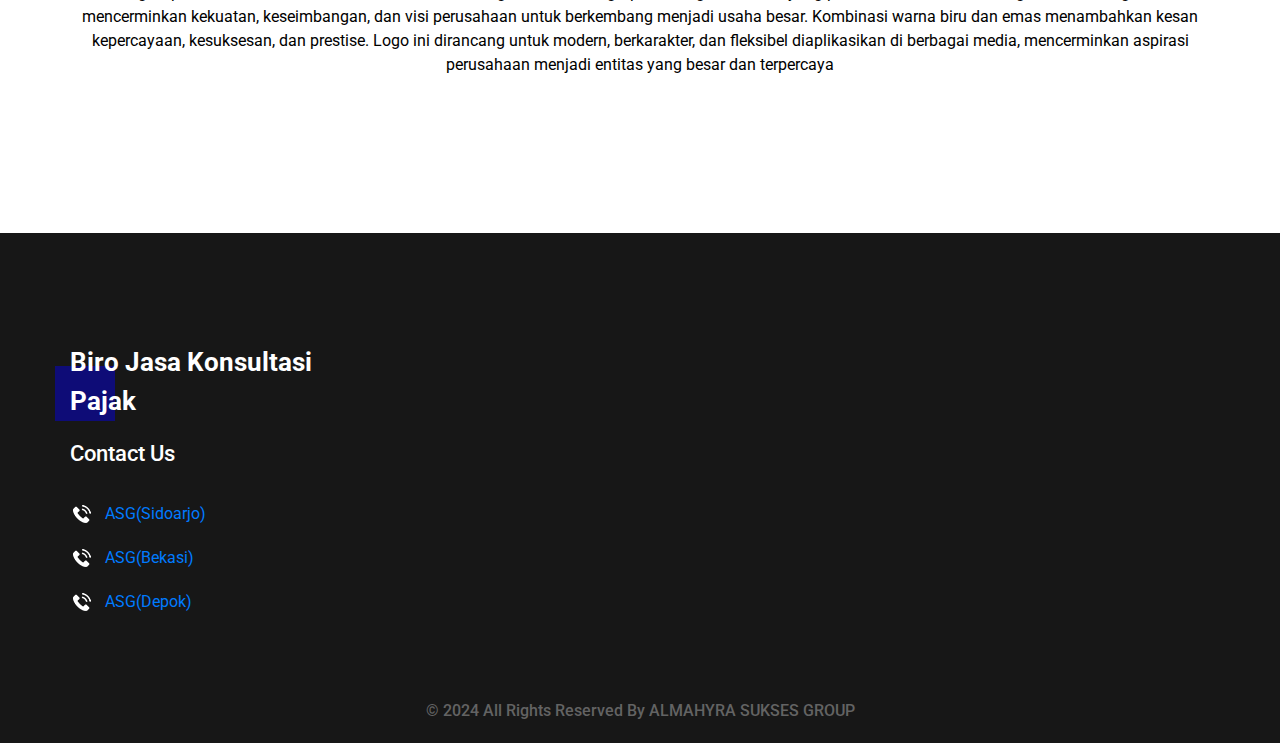
==== commit 01227712: "menambahkan link wa" ====
--- a/about.html
+++ b/about.html
@@ -182,12 +182,10 @@
             </h5>
             <div>
               <div class="img-box">
-                <img src="images/location.png" width="18px" alt="" />
+                <img src="images/phone.png" width="18px" alt="" />
               </div>
               <p>
-                Kahuripan Nirwana Blok CBX No.37-38, Sidoarjo
-                Harapan Indah Ruko Aralia HY 45 No.08, Bekasi
-                H Kocen No.75b RT.2/RW.2, Kalimulya, Cilodong, Depok
+                <a href="https://wa.me/6281333803960" target="_blank">ASG(Sidoarjo)</a>
               </p>
             </div>
             <div>
@@ -195,7 +193,7 @@
                 <img src="images/phone.png" width="18px" alt="" />
               </div>
               <p>
-                +6281333803960 (Sidoarjo)
+                <a href="https://wa.me/6281252166789" target="_blank">ASG(Bekasi)</a>
               </p>
             </div>
             <div>
@@ -203,22 +201,14 @@
                 <img src="images/phone.png" width="18px" alt="" />
               </div>
               <p>
-                +6281252166789 (Bekasi)
+                <a href="https://wa.me/6287843119002" target="_blank">ASG(Depok)</a>
               </p>
             </div>
-            <div>
-              <div class="img-box">
-                <img src="images/phone.png" width="18px" alt="" />
-              </div>
-              <p>
-                +6287843119002 (Depok)
-              </p>
-            </div>
           </div>
         </div>
         
 
-        <div class="col-md-3">
+        <!-- <div class="col-md-3">
           <div class="info_links">
             <h5>
               Useful Links
@@ -261,8 +251,8 @@
               </li>
             </ul>
           </div>
-        </div>
-        <div class="col-md-3">
+        </div> -->
+        <!-- <div class="col-md-3">
           <div class="info_form ">
             <h5>
               Newsletter
@@ -274,7 +264,7 @@
               </button>
             </form>
           </div>
-        </div>
+        </div> -->
       </div>
     </div>
   </section>
--- a/css/style.css
+++ b/css/style.css
@@ -766,7 +766,7 @@
 .info_section .info_links ul li a {
   display: inline-block;
   color: #ffffff;
-  margin: 2px 0;
+  margin: 10px 0;
 }
 
 .info_section .info_form form input {
@@ -863,4 +863,83 @@
 }
 
 /* end footer section*/
+/*# sourceMappingURL=style.css.map */
+
+.text {
+  display: flex;
+  justify-content: center; /* Untuk memusatkan secara horizontal */
+  align-items: center; /* Untuk memusatkan secara vertikal jika ada tinggi */
+  color: #072e85;
+  text-align: center; /* Menjaga teks tetap rapi */
+  width: 100%; /* Pastikan lebar penuh agar bisa memusatkan konten */
+}
+
+.popup {
+  display: none; /* Sembunyikan pop-up secara default */
+  position: fixed;
+  z-index: 1;
+  left: 0;
+  top: 0;
+  width: 100%;
+  height: 100%;
+  overflow: auto;
+  background-color: rgba(0, 0, 0, 0.7); /* Latar belakang transparan */
+}
+
+.popup-content {
+  background-color: #fefefe;
+  margin: 15% auto;
+  padding: 20px;
+  border: 1px solid #888;
+  width: 80%; /* Lebar pop-up */
+  max-width: 500px; /* Lebar maksimum */
+}
+
+.close {
+  color: #aaa;
+  float: right;
+  font-size: 28px;
+  font-weight: bold;
+}
+
+.close:hover,
+.close:focus {
+  color: black;
+  text-decoration: none;
+  cursor: pointer;
+}
+
+
+  .popup {
+      position: fixed;
+      left: 0;
+      top: 0;
+      width: 100%;
+      height: 100%;
+      background-color: rgba(0, 0, 0, 0.5);
+      display: flex;
+      align-items: center;
+      justify-content: center;
+  }
+  
+  .popup-content {
+      background-color: white;
+      padding: 20px;
+      border-radius: 5px;
+      text-align: center;
+  }
+  
+  .close {
+      cursor: pointer;
+      float: right;
+      font-size: 20px;
+  }
+  
+  .box2 {
+      cursor: pointer;
+      width: 200px; /* Atur lebar sesuai kebutuhan */
+      text-align: center;
+  }
+ 
+/* end footer section*/
 /*# sourceMappingURL=style.css.map */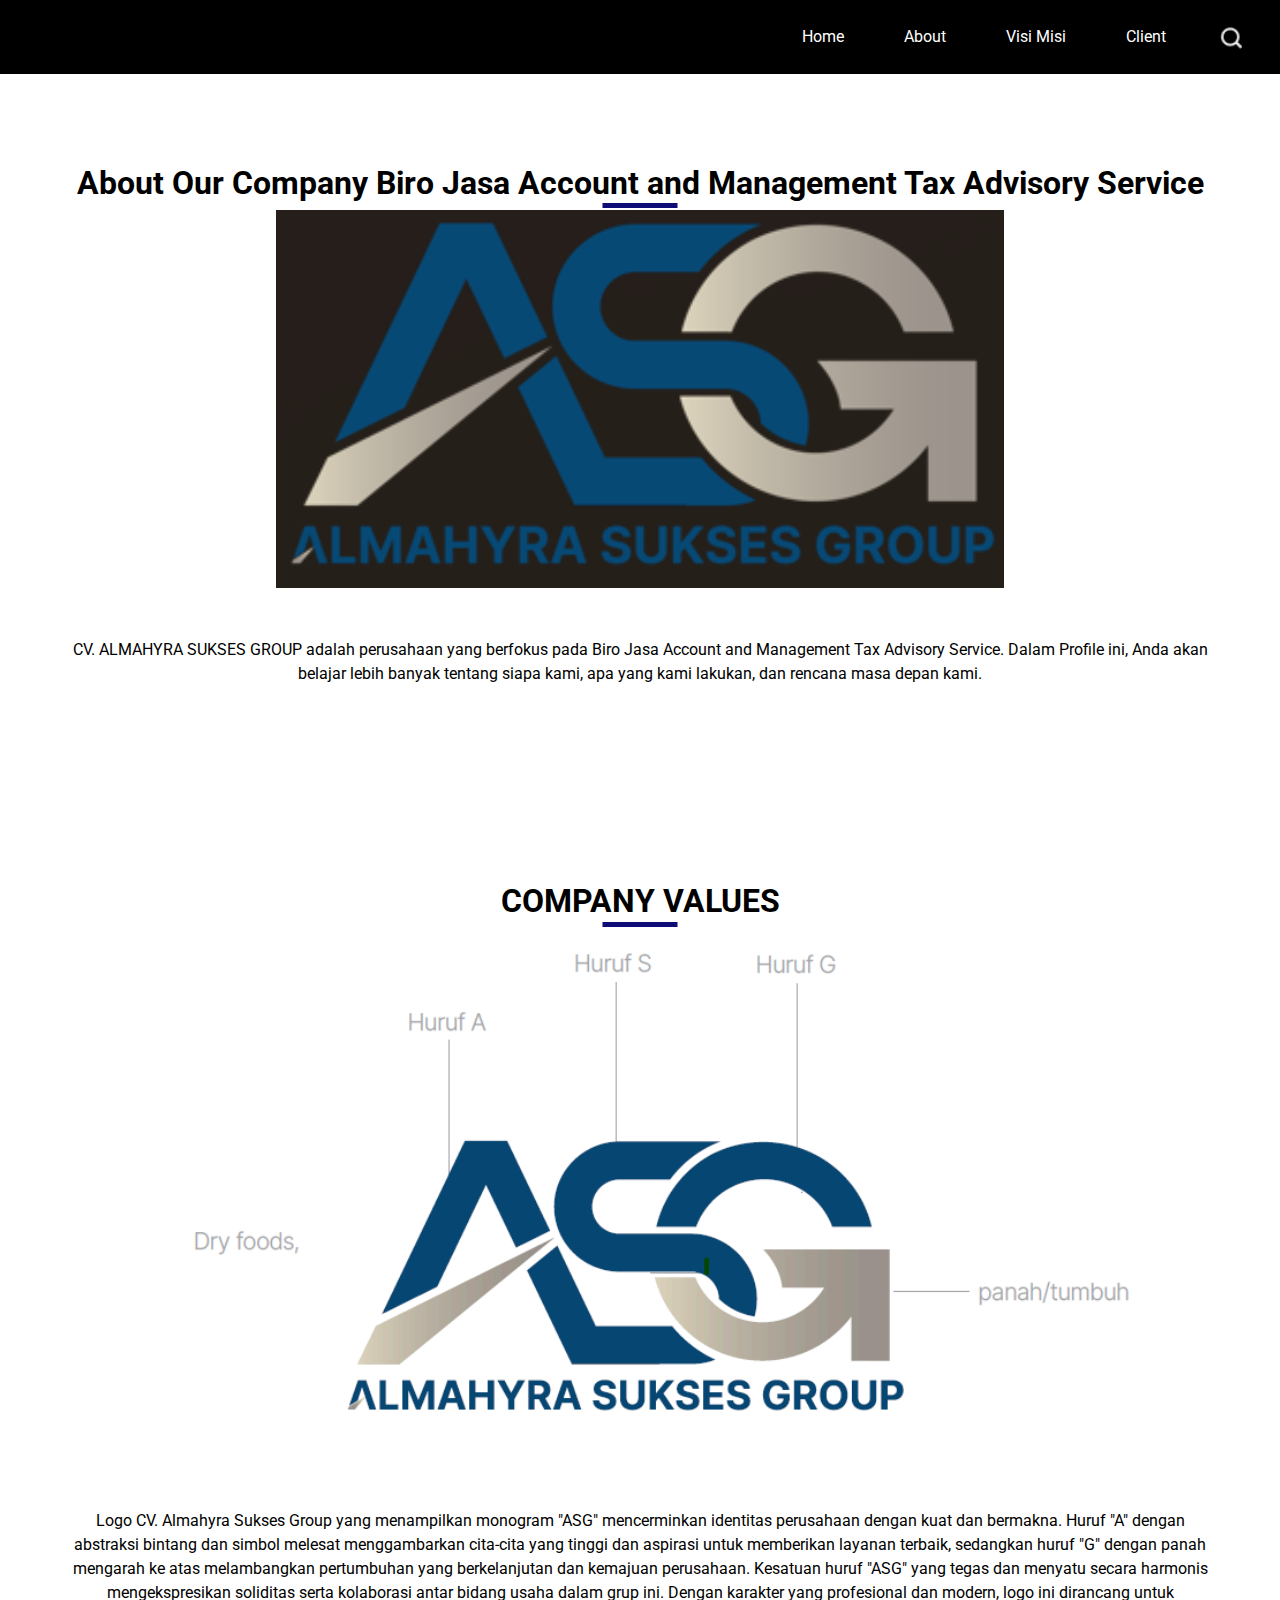
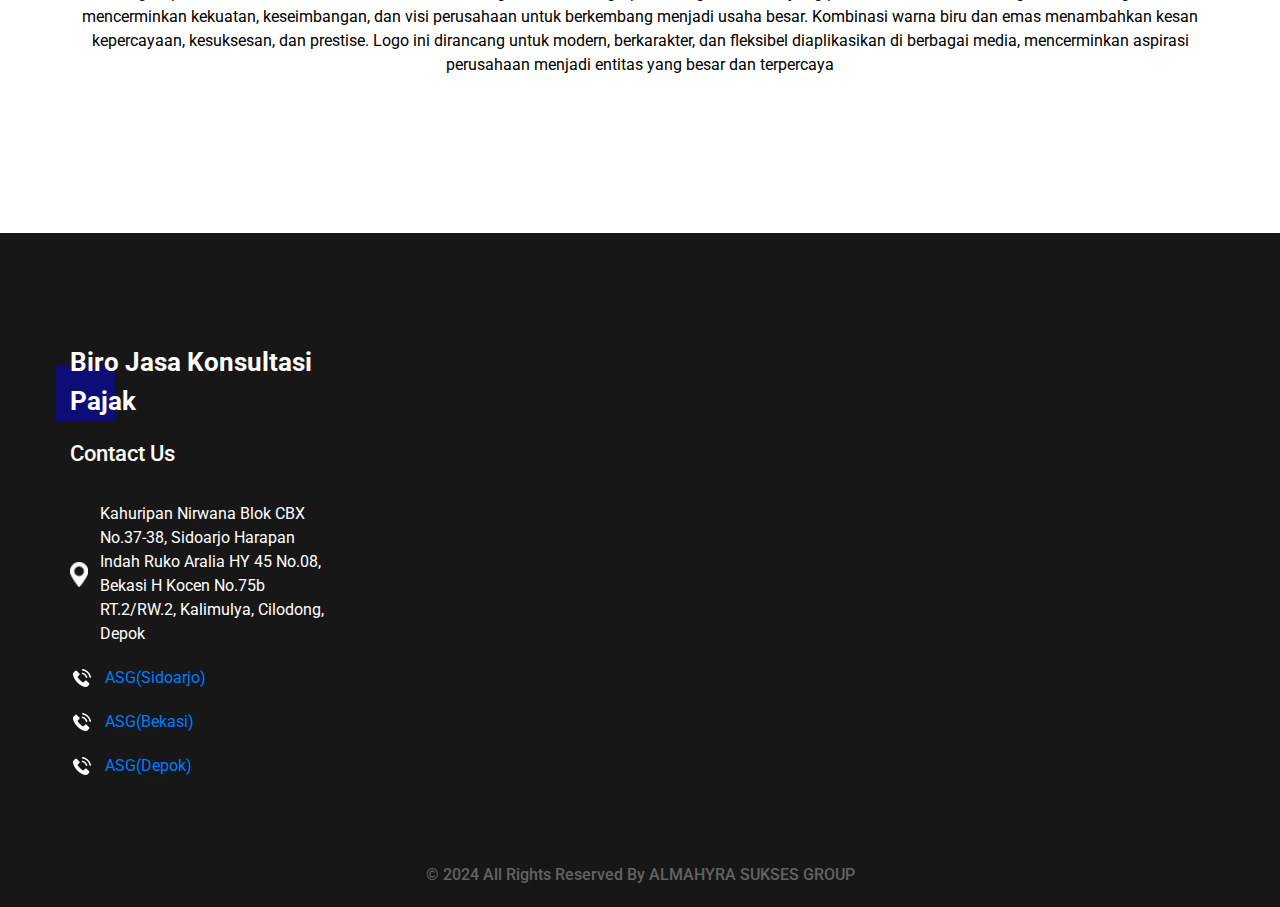
==== commit f6feffe9: "menambahkan link wa" ====
--- a/about.html
+++ b/about.html
@@ -182,6 +182,16 @@
             </h5>
             <div>
               <div class="img-box">
+                <img src="images/location.png" width="18px" alt="" />
+              </div>
+              <p>
+                Kahuripan Nirwana Blok CBX No.37-38, Sidoarjo
+                Harapan Indah Ruko Aralia HY 45 No.08, Bekasi
+                H Kocen No.75b RT.2/RW.2, Kalimulya, Cilodong, Depok
+              </p>
+            </div>
+            <div>
+              <div class="img-box">
                 <img src="images/phone.png" width="18px" alt="" />
               </div>
               <p>
